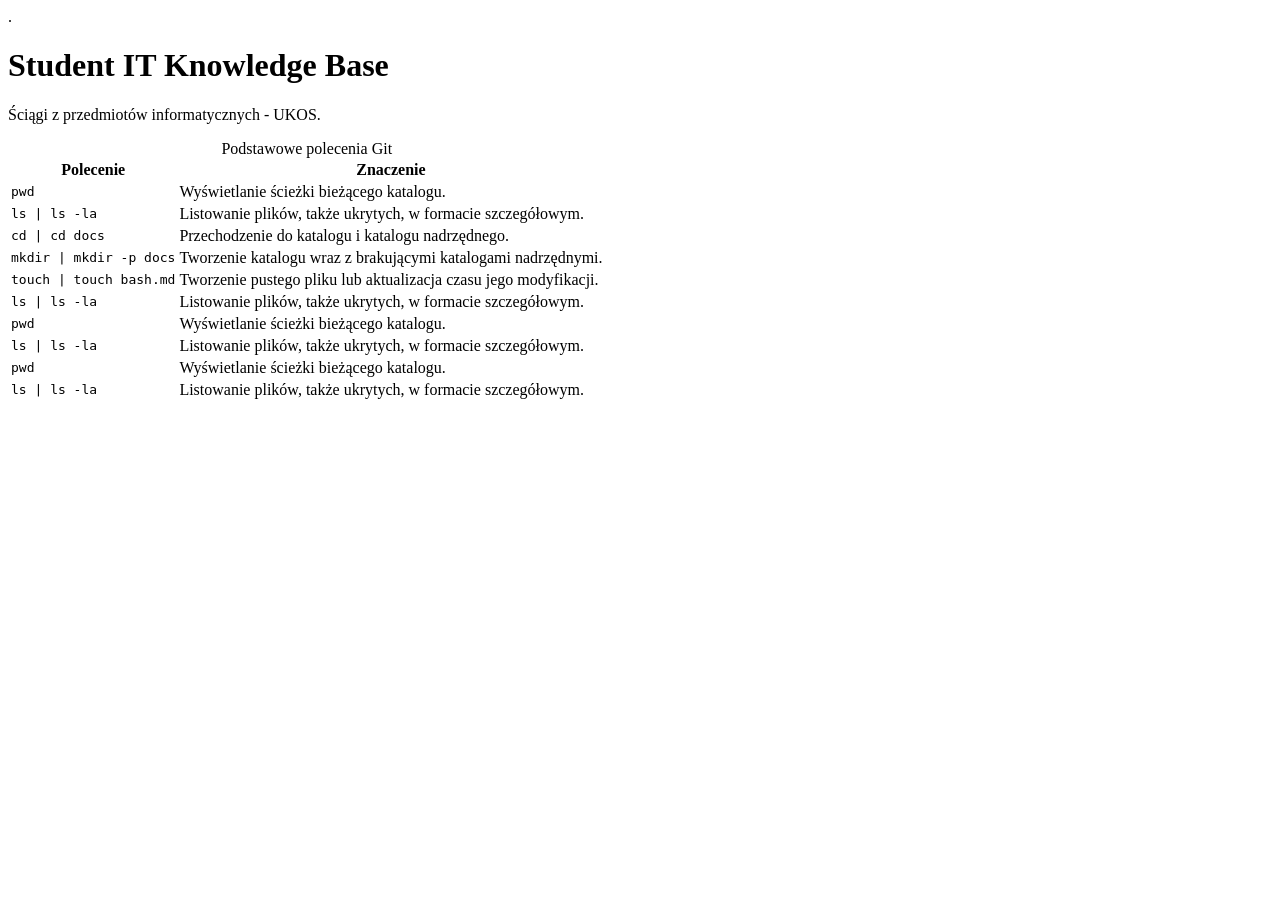
==== pages/bash.html @ acc79f51 "html" ====
<html lang="pl"><head>
  <meta charset="utf-8">
  <meta name="viewport" content="width=device-width, initial-scale=1">
  <title>Scrypty basha</title>
<link rel="stylesheet" href="z:\prg\student-it-knowledge-base(lab6)\styles.css"></head>
    <body>.

  <header>
  
    <h1>Student IT Knowledge Base</h1>
  </header>
  <main>
    <p>Ściągi z przedmiotów informatycznych - UKOS.</p>
  </main>
  <div class="table-scroll">
  <table class="command-table">
    <caption>Podstawowe polecenia Git</caption>
    <thead>
      <tr><th>Polecenie</th><th>Znaczenie</th></tr>
    </thead>
    <tbody>
      <tr><td><code>pwd</code></td><td>Wyświetlanie ścieżki bieżącego katalogu.</td></tr>
      <tr><td><code>ls | ls -la</code></td><td>Listowanie plików, także ukrytych, w formacie szczegółowym.</td></tr>
      <tr><td><code>cd | cd docs</code></td><td> Przechodzenie do katalogu i katalogu nadrzędnego.</td></tr>
      <tr><td><code>mkdir | mkdir -p docs</code></td><td>Tworzenie katalogu wraz z brakującymi katalogami nadrzędnymi.</td></tr>
      <tr><td><code>touch | touch bash.md</code></td><td>Tworzenie pustego pliku lub aktualizacja czasu jego modyfikacji.</td></tr>
      <tr><td><code>ls | ls -la</code></td><td>Listowanie plików, także ukrytych, w formacie szczegółowym.</td></tr>
      <tr><td><code>pwd</code></td><td>Wyświetlanie ścieżki bieżącego katalogu.</td></tr>
      <tr><td><code>ls | ls -la</code></td><td>Listowanie plików, także ukrytych, w formacie szczegółowym.</td></tr>
      <tr><td><code>pwd</code></td><td>Wyświetlanie ścieżki bieżącego katalogu.</td></tr>
      <tr><td><code>ls | ls -la</code></td><td>Listowanie plików, także ukrytych, w formacie szczegółowym.</td></tr>

    </tbody>
  </table>
</div>
  <footer>
    
  </footer>

</body></html>
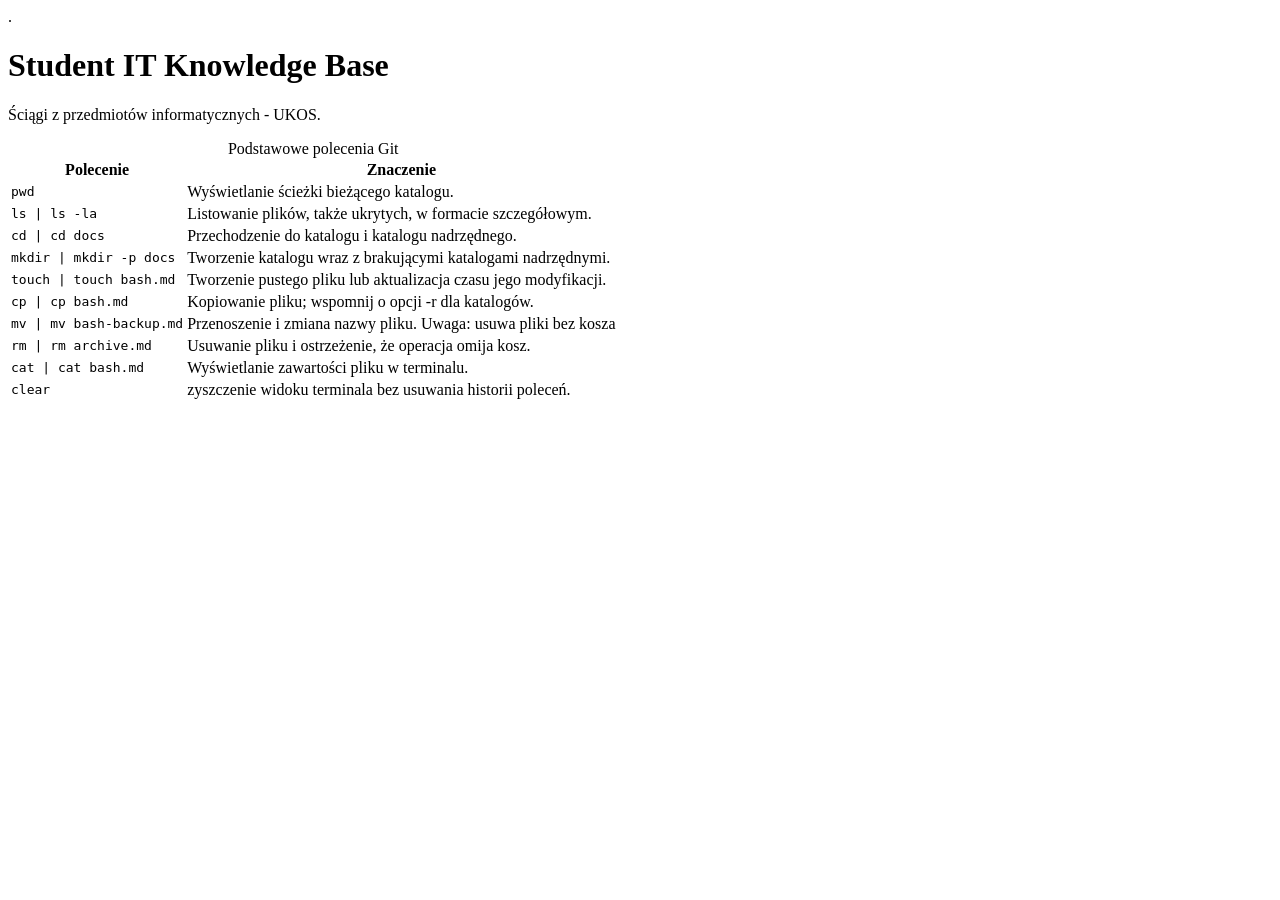
==== commit ef764b1b: "bash" ====
--- a/pages/bash.html
+++ b/pages/bash.html
@@ -24,11 +24,11 @@
       <tr><td><code>cd | cd docs</code></td><td> Przechodzenie do katalogu i katalogu nadrzędnego.</td></tr>
       <tr><td><code>mkdir | mkdir -p docs</code></td><td>Tworzenie katalogu wraz z brakującymi katalogami nadrzędnymi.</td></tr>
       <tr><td><code>touch | touch bash.md</code></td><td>Tworzenie pustego pliku lub aktualizacja czasu jego modyfikacji.</td></tr>
-      <tr><td><code>ls | ls -la</code></td><td>Listowanie plików, także ukrytych, w formacie szczegółowym.</td></tr>
-      <tr><td><code>pwd</code></td><td>Wyświetlanie ścieżki bieżącego katalogu.</td></tr>
-      <tr><td><code>ls | ls -la</code></td><td>Listowanie plików, także ukrytych, w formacie szczegółowym.</td></tr>
-      <tr><td><code>pwd</code></td><td>Wyświetlanie ścieżki bieżącego katalogu.</td></tr>
-      <tr><td><code>ls | ls -la</code></td><td>Listowanie plików, także ukrytych, w formacie szczegółowym.</td></tr>
+      <tr><td><code>cp | cp bash.md</code></td><td>Kopiowanie pliku; wspomnij o opcji -r dla katalogów.</td></tr>
+      <tr><td><code>mv | mv bash-backup.md</code></td><td>Przenoszenie i zmiana nazwy pliku. Uwaga: usuwa pliki bez kosza</td></tr>
+      <tr><td><code>rm | rm archive.md</code></td><td>Usuwanie pliku i ostrzeżenie, że operacja omija kosz.</td></tr>
+      <tr><td><code>cat | cat bash.md</code></td><td>Wyświetlanie zawartości pliku w terminalu.</td></tr>
+      <tr><td><code>clear</code></td><td>zyszczenie widoku terminala bez usuwania historii poleceń.</td></tr>
 
     </tbody>
   </table>
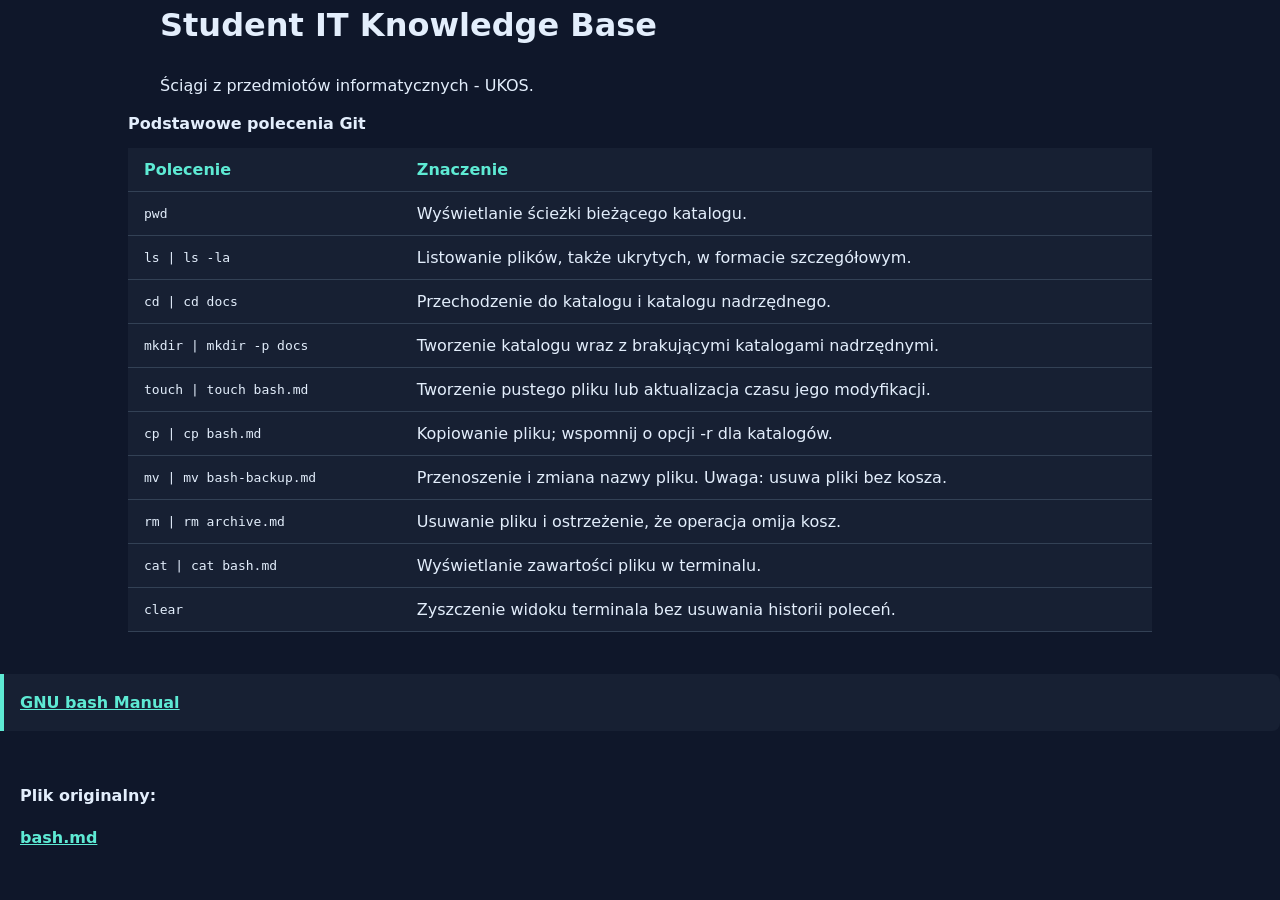
==== commit 0593b19a: "bash" ====
--- a/pages/bash.html
+++ b/pages/bash.html
@@ -2,8 +2,8 @@
   <meta charset="utf-8">
   <meta name="viewport" content="width=device-width, initial-scale=1">
   <title>Scrypty basha</title>
-<link rel="stylesheet" href="z:\prg\student-it-knowledge-base(lab6)\styles.css"></head>
-    <body>.
+<link rel="stylesheet" href="../styles.css"></head>
+    <body>
 
   <header>
   
@@ -14,8 +14,8 @@
   </main>
   <div class="table-scroll">
   <table class="command-table">
-    <caption>Podstawowe polecenia Git</caption>
-    <thead>
+    <caption> Podstawowe polecenia Git</caption>
+    <thead> 
       <tr><th>Polecenie</th><th>Znaczenie</th></tr>
     </thead>
     <tbody>
@@ -25,16 +25,24 @@
       <tr><td><code>mkdir | mkdir -p docs</code></td><td>Tworzenie katalogu wraz z brakującymi katalogami nadrzędnymi.</td></tr>
       <tr><td><code>touch | touch bash.md</code></td><td>Tworzenie pustego pliku lub aktualizacja czasu jego modyfikacji.</td></tr>
       <tr><td><code>cp | cp bash.md</code></td><td>Kopiowanie pliku; wspomnij o opcji -r dla katalogów.</td></tr>
-      <tr><td><code>mv | mv bash-backup.md</code></td><td>Przenoszenie i zmiana nazwy pliku. Uwaga: usuwa pliki bez kosza</td></tr>
+      <tr><td><code>mv | mv bash-backup.md</code></td><td>Przenoszenie i zmiana nazwy pliku. Uwaga: usuwa pliki bez kosza.</td></tr>
       <tr><td><code>rm | rm archive.md</code></td><td>Usuwanie pliku i ostrzeżenie, że operacja omija kosz.</td></tr>
       <tr><td><code>cat | cat bash.md</code></td><td>Wyświetlanie zawartości pliku w terminalu.</td></tr>
-      <tr><td><code>clear</code></td><td>zyszczenie widoku terminala bez usuwania historii poleceń.</td></tr>
+      <tr><td><code>clear</code></td><td>Zyszczenie widoku terminala bez usuwania historii poleceń.</td></tr>
 
     </tbody>
   </table>
 </div>
+<br>
+<p class="info-note">
+  <a href = https://www.gnu.org/software/bash/manual/  > <strong> GNU bash Manual</a> <br>
+  
+</p>
+
   <footer>
-    
+    <p> Plik originalny: </p>
+    <a href = ../docs/ukos/bash.md  > <strong> bash.md </a>
+      
   </footer>
 
 </body></html>
--- a/styles.css
+++ b/styles.css
@@ -0,0 +1,92 @@
+:root {
+  --page: #0f172a;
+  --surface: #172033;
+  --text: #e3eefc;
+  --muted: #a8b3c7;
+  --accent: #5eead4;
+  --line: #334155;
+  --title:#baf3ff; 
+}
+
+* { box-sizing: border-box; }
+
+body {
+  margin: 0;
+  color: var(--text);
+  background: var(--page);
+  font-family: system-ui, sans-serif;
+  line-height: 1.6;
+}
+.info-note {
+  padding: 16px;
+  border-left: 4px solid var(--accent);
+  border-radius: 0 8px 8px 0;
+  background: var(--surface);
+}
+.topic-list {
+  display: grid;
+  gap: 12px;
+  padding: 0;
+  list-style: none;
+}
+.table-scroll { overflow-x: auto; }
+
+.instruction{
+   font-size: 20px;
+   color: var(--title);
+   padding-left: 20px;
+    padding-top: 20px;
+    padding-bottom: 30px;
+}
+.command-table {
+  margin: 0 auto;
+  width: 80%;
+  border-collapse: collapse;
+  background: var(--surface);
+}
+
+.command-table caption {
+  margin-bottom: 15px;
+  text-align: left;
+  font-weight: 800;
+}
+
+.command-table th,
+.command-table td {
+  padding: 12px 16px;
+  border-bottom: 1px solid var(--line);
+  text-align: left;
+}
+
+.command-table th { color: var(--accent); }
+
+.topic-list li {
+  padding: 14px 16px;
+  border: 1px solid var(--line);
+  border-radius: 8px;
+  background: var(--surface);
+} 
+.topic-list {
+  display: grid;
+  gap: 12px;
+  padding: 0;
+  list-style: none;
+}
+header, main {
+   
+  width: min(100% - 32px, 960px);
+  margin-inline: auto;
+}
+footer {
+    padding-left: 20px;
+    padding-top: 20px;
+    padding-bottom: 30px; 
+}
+
+
+a { color: var(--accent); }
+
+a:focus-visible {
+  outline: 3px solid var(--accent);
+  outline-offset: 3px;
+}
